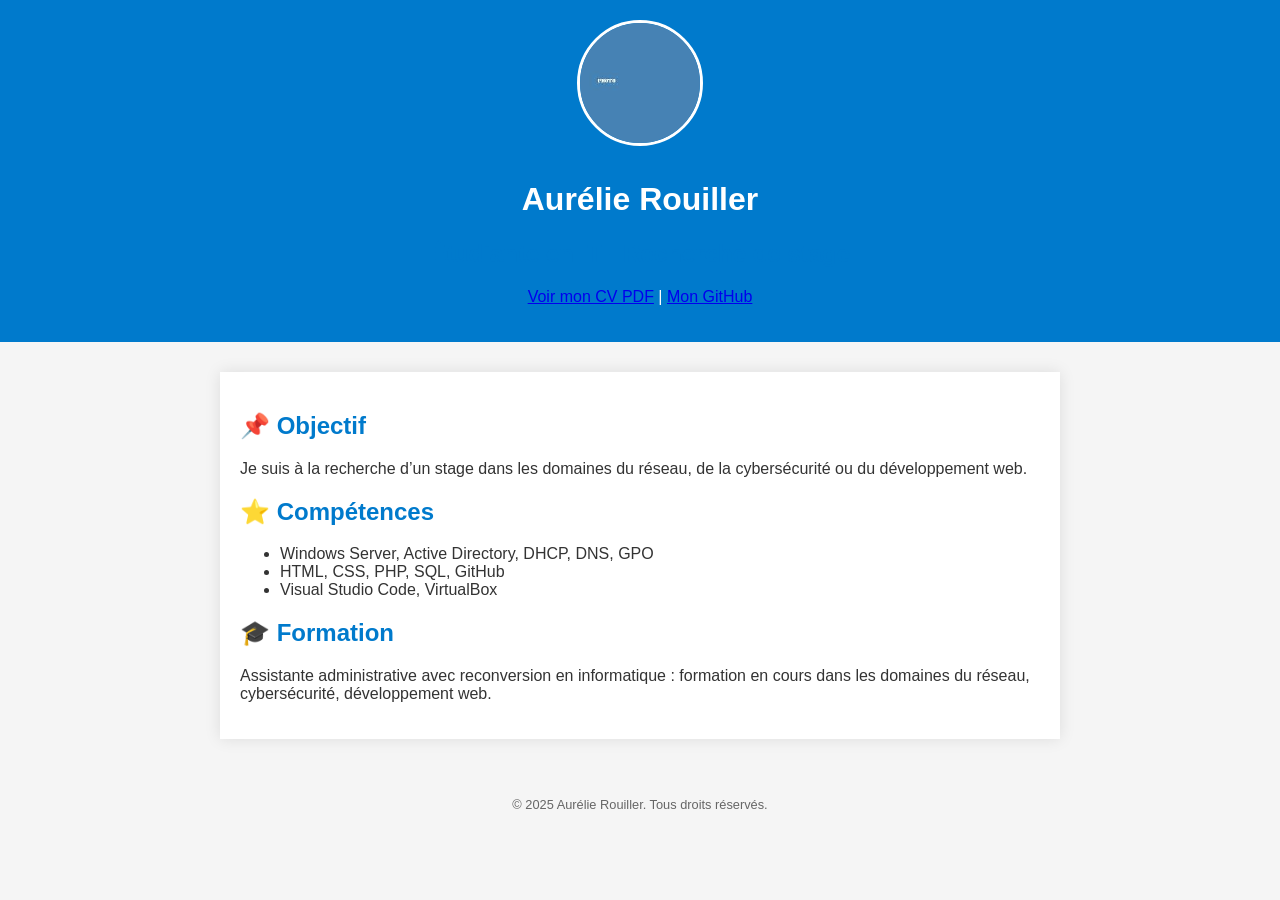
==== index.html @ ebbfc647 "correction : fichier déplacés à la racine du dépôt" ====
<!DOCTYPE html>
<html lang="fr">
<head>
    <meta charset="UTF-8" />
    <meta name="viewport" content="width=device-width, initial-scale=1.0" />
    <title>CV Aurélie Rouiller</title>
    <link rel="stylesheet" href="style.css" />
</head>
<body>
    <header>
        <img src="photo.jpg" alt="Photo de Aurélie Rouiller" class="photo" />
        <h1>Aurélie Rouiller</h1>
        <h2>Étudiante en IT - Recherche de stage</h2>
        <p>
            <a href="CV_Aurelie_Rouiller.pdf" target="_blank">Voir mon CV PDF</a> |
            <a href="https://github.com/aur1" target="_blank">Mon GitHub</a>
        </p>
    </header>
    <main>
        <section>
            <h2>📌 Objectif</h2>
            <p>Je suis à la recherche d’un stage dans les domaines du réseau, de la cybersécurité ou du développement web.</p>
        </section>
        <section>
            <h2>⭐ Compétences</h2>
            <ul>
                <li>Windows Server, Active Directory, DHCP, DNS, GPO</li>
                <li>HTML, CSS, PHP, SQL, GitHub</li>
                <li>Visual Studio Code, VirtualBox</li>
            </ul>
        </section>
        <section>
            <h2>🎓 Formation</h2>
            <p>Assistante administrative avec reconversion en informatique : formation en cours dans les domaines du réseau, cybersécurité, développement web.</p>
        </section>
    </main>
    <footer>
        <p>&copy; 2025 Aurélie Rouiller. Tous droits réservés.</p>
    </footer>
</body>
</html>
---- style.css ----
body {
    font-family: Arial, sans-serif;
    margin: 0;
    padding: 0;
    background: #f5f5f5;
    color: #333;
}
header {
    background-color: #007acc;
    color: white;
    text-align: center;
    padding: 20px;
}
header .photo {
    width: 120px;
    height: 120px;
    object-fit: cover;
    border-radius: 50%;
    margin-bottom: 10px;
    border: 3px solid white;
}
main {
    max-width: 800px;
    margin: 30px auto;
    padding: 20px;
    background: white;
    box-shadow: 0 0 15px rgba(0, 0, 0, 0.1);
}
h2 {
    color: #007acc;
}
footer {
    text-align: center;
    padding: 15px;
    font-size: 0.8em;
    color: #666;
}
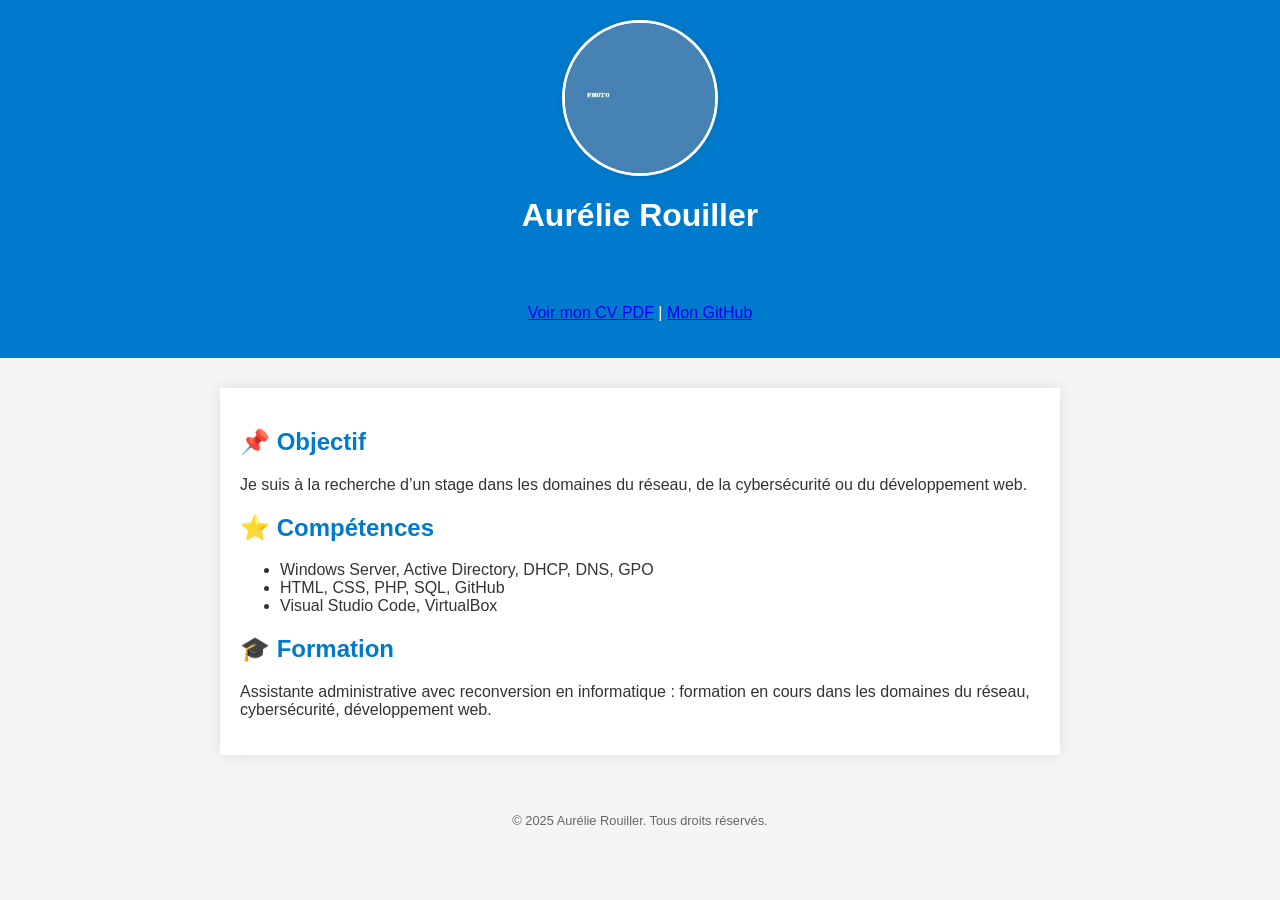
==== commit bbce0878: "Correction affichage de la photo" ====
--- a/index.html
+++ b/index.html
@@ -4,7 +4,8 @@
     <meta charset="UTF-8" />
     <meta name="viewport" content="width=device-width, initial-scale=1.0" />
     <title>CV Aurélie Rouiller</title>
-    <link rel="stylesheet" href="style.css" />
+   
+ <link rel="stylesheet" href="style.css" />
 </head>
 <body>
     <header>
--- a/style.css
+++ b/style.css
@@ -12,13 +12,16 @@
     text-align: center;
     padding: 20px;
 }
-header .photo {
-    width: 120px;
-    height: 120px;
-    object-fit: cover;
-    border-radius: 50%;
-    margin-bottom: 10px;
-    border: 3px solid white;
+.photo {
+   width: 150px;
+  height: 150px;
+  border-radius: 50%;
+  object-fit: cover;
+  border: 3px solid white;
+  box-shadow: 0 0 10px rgba(0, 0, 0, 0.1);
+  display: block;
+  margin: 0 auto;
+  margin-bottom: 20px; 
 }
 main {
     max-width: 800px;
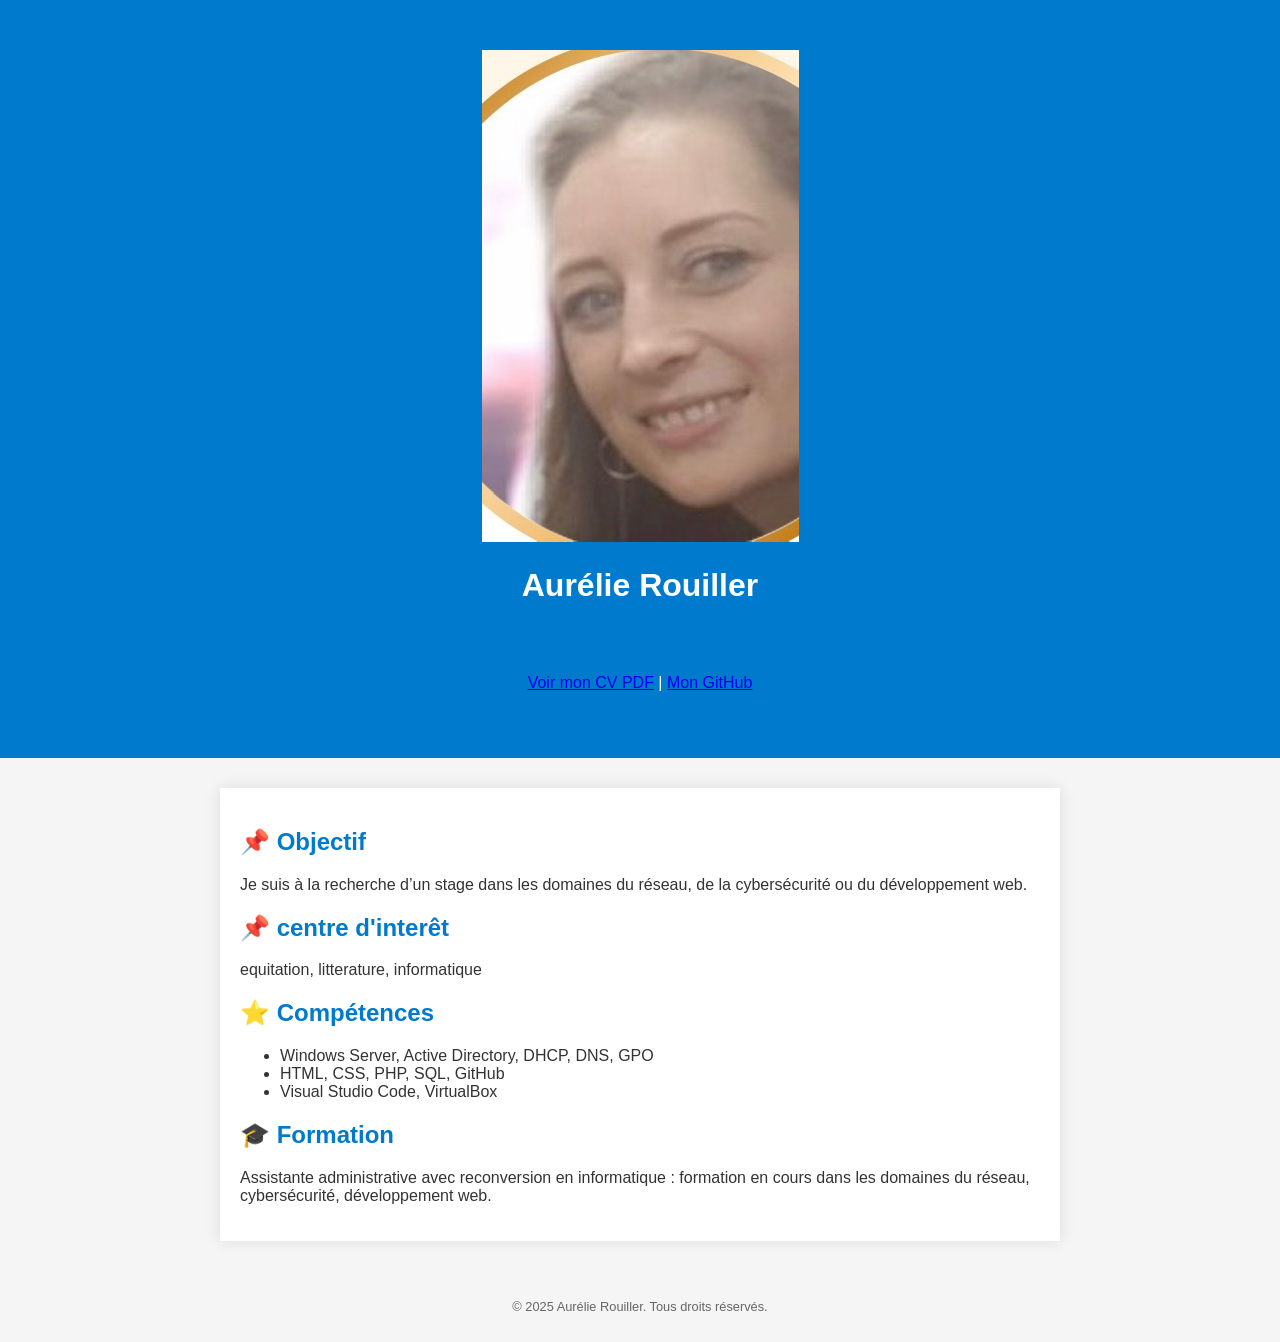
==== commit 9466c6c2: "ajout de la section Interêt" ====
--- a/index.html
+++ b/index.html
@@ -9,7 +9,7 @@
 </head>
 <body>
     <header>
-        <img src="photo.jpg" alt="Photo de Aurélie Rouiller" class="photo" />
+        <img src="photo.jpg" alt="ma photo">
         <h1>Aurélie Rouiller</h1>
         <h2>Étudiante en IT - Recherche de stage</h2>
         <p>
@@ -21,6 +21,10 @@
         <section>
             <h2>📌 Objectif</h2>
             <p>Je suis à la recherche d’un stage dans les domaines du réseau, de la cybersécurité ou du développement web.</p>
+        </section>
+        <section>
+            <h2>📌 centre d'interêt</h2>
+            <p>equitation, litterature, informatique</p>
         </section>
         <section>
             <h2>⭐ Compétences</h2>
--- a/style.css
+++ b/style.css
@@ -10,7 +10,7 @@
     background-color: #007acc;
     color: white;
     text-align: center;
-    padding: 20px;
+    padding: 50px;
 }
 .photo {
    width: 150px;
@@ -21,7 +21,7 @@
   box-shadow: 0 0 10px rgba(0, 0, 0, 0.1);
   display: block;
   margin: 0 auto;
-  margin-bottom: 20px; 
+  margin-bottom: 50px; 
 }
 main {
     max-width: 800px;
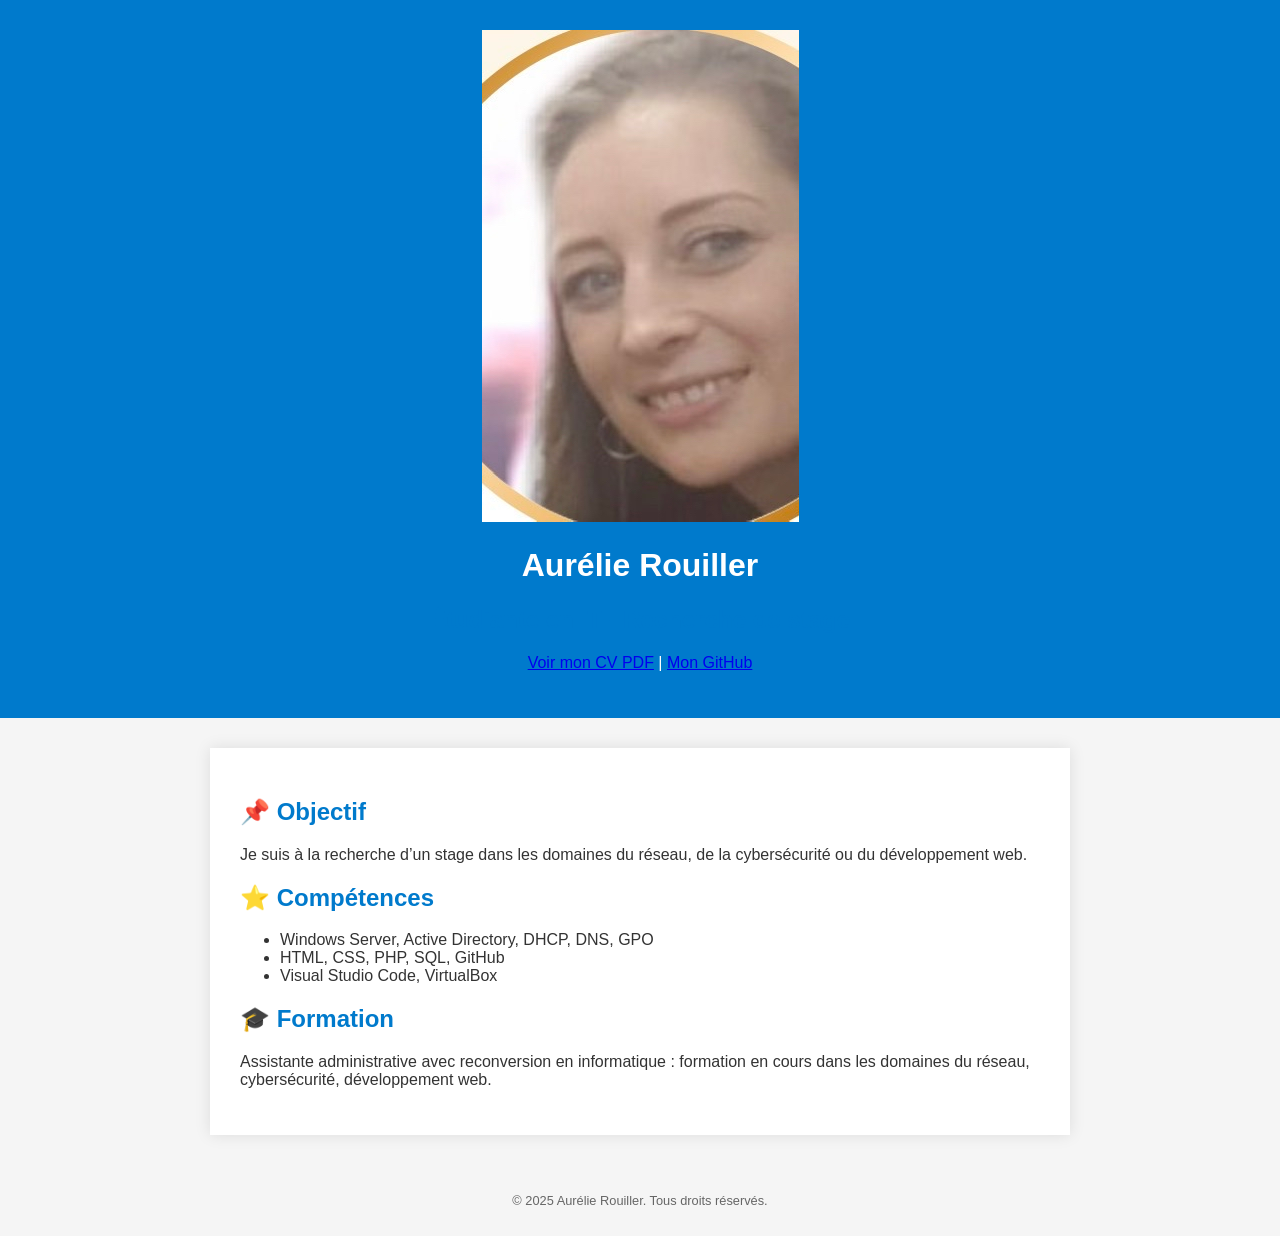
==== commit 76a303dc: "centre d'interêt non necessaire + CSS" ====
--- a/index.html
+++ b/index.html
@@ -22,10 +22,7 @@
             <h2>📌 Objectif</h2>
             <p>Je suis à la recherche d’un stage dans les domaines du réseau, de la cybersécurité ou du développement web.</p>
         </section>
-        <section>
-            <h2>📌 centre d'interêt</h2>
-            <p>equitation, litterature, informatique</p>
-        </section>
+        
         <section>
             <h2>⭐ Compétences</h2>
             <ul>
--- a/style.css
+++ b/style.css
@@ -10,7 +10,7 @@
     background-color: #007acc;
     color: white;
     text-align: center;
-    padding: 50px;
+    padding: 30px;
 }
 .photo {
    width: 150px;
@@ -21,12 +21,12 @@
   box-shadow: 0 0 10px rgba(0, 0, 0, 0.1);
   display: block;
   margin: 0 auto;
-  margin-bottom: 50px; 
+  margin-bottom: 30px; 
 }
 main {
     max-width: 800px;
     margin: 30px auto;
-    padding: 20px;
+    padding: 30px;
     background: white;
     box-shadow: 0 0 15px rgba(0, 0, 0, 0.1);
 }
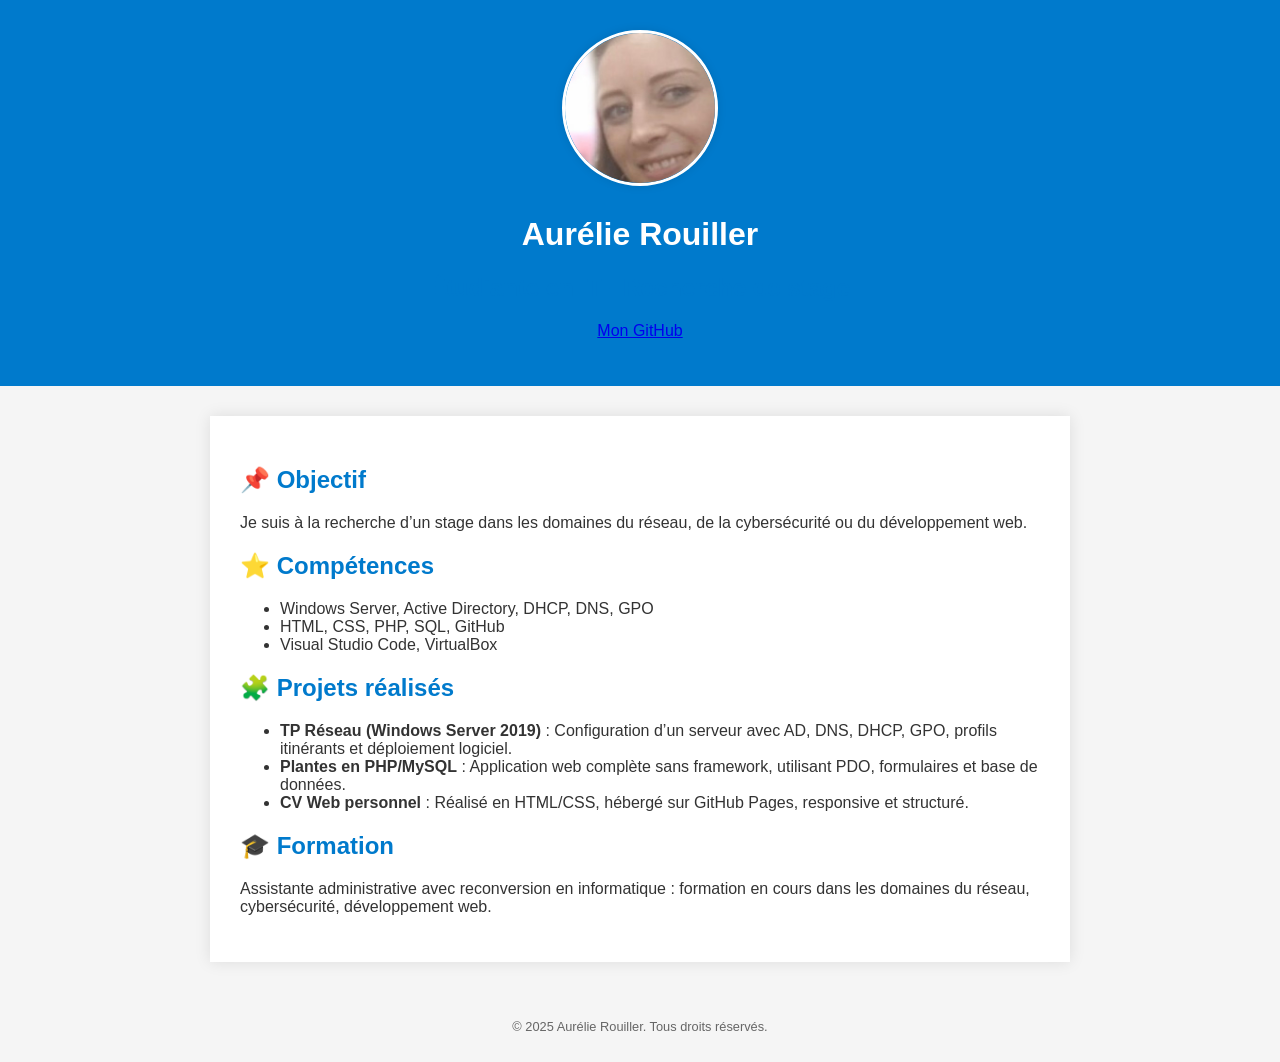
==== commit 199ea8b9: "Ajout de la section Projets réalisés" ====
--- a/index.html
+++ b/index.html
@@ -9,12 +9,11 @@
 </head>
 <body>
     <header>
-        <img src="photo.jpg" alt="ma photo">
+        <img src="photo.jpg" alt="ma photo" class="photo" />
         <h1>Aurélie Rouiller</h1>
         <h2>Étudiante en IT - Recherche de stage</h2>
         <p>
-            <a href="CV_Aurelie_Rouiller.pdf" target="_blank">Voir mon CV PDF</a> |
-            <a href="https://github.com/aur1" target="_blank">Mon GitHub</a>
+           <a href="https://github.com/aur1" target="_blank">Mon GitHub</a>
         </p>
     </header>
     <main>
@@ -32,6 +31,24 @@
             </ul>
         </section>
         <section>
+             <h2>🧩 Projets réalisés</h2>
+             <ul>
+               <li>
+               <strong>TP Réseau (Windows Server 2019)</strong> :
+      Configuration d’un serveur avec AD, DNS, DHCP, GPO, profils itinérants et déploiement logiciel.
+               </li>
+               <li>
+               <strong>Plantes en PHP/MySQL</strong> :
+       Application web complète sans framework, utilisant PDO, formulaires et base de données.
+               </li>
+               <li>
+      <strong>CV Web personnel</strong> :
+      Réalisé en HTML/CSS, hébergé sur GitHub Pages, responsive et structuré.
+               </li>
+             </ul>
+        </section>
+
+        <section>
             <h2>🎓 Formation</h2>
             <p>Assistante administrative avec reconversion en informatique : formation en cours dans les domaines du réseau, cybersécurité, développement web.</p>
         </section>
